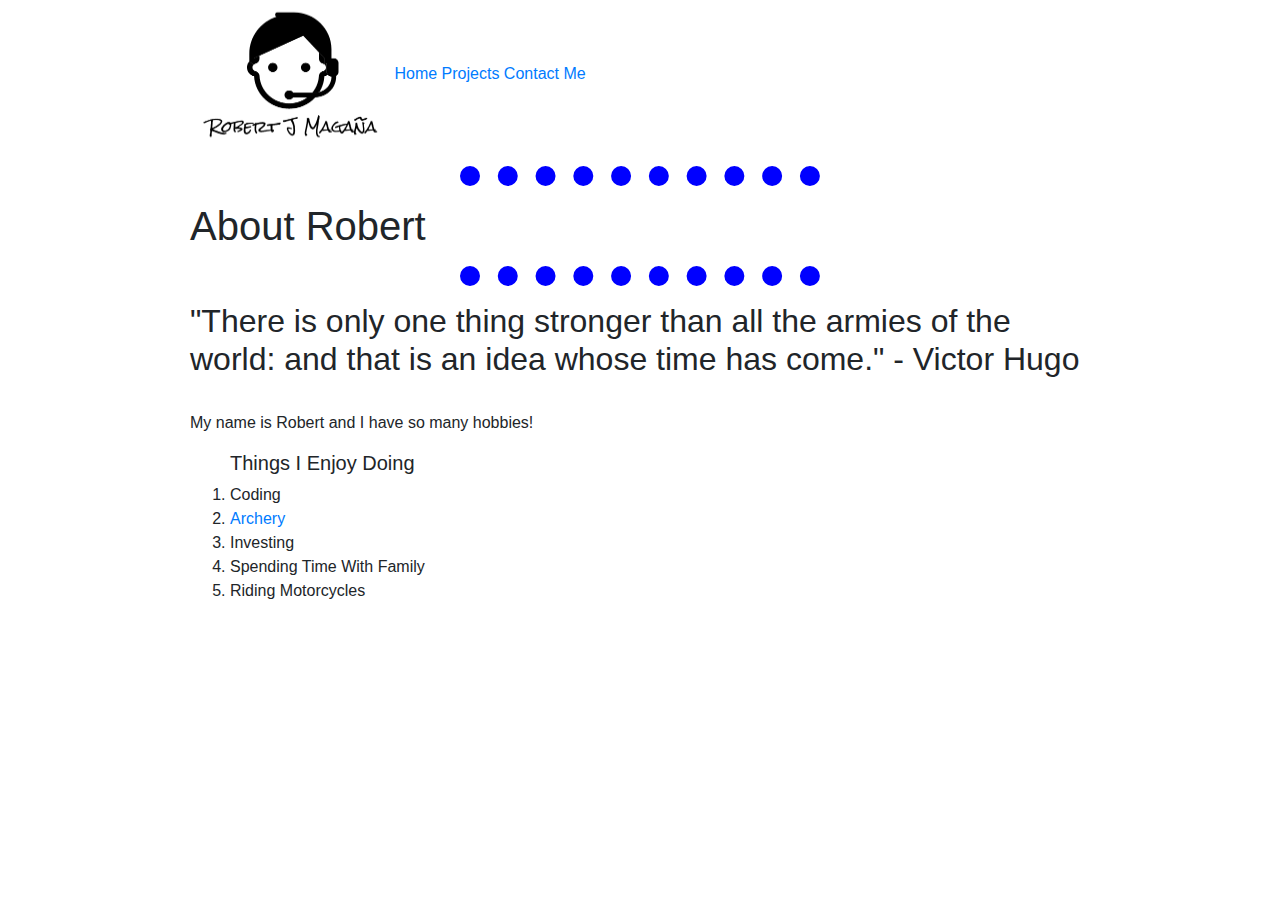
==== about-me.html @ 82a4c241 "Edited Custom Css Styles" ====
<!DOCTYPE html>
<html lang="en" dir="ltr">

<head>
  <meta charset="utf-8">
  <title>About Me</title>
  <link rel="stylesheet" href="https://stackpath.bootstrapcdn.com/bootstrap/4.5.2/css/bootstrap.min.css"
    integrity="sha384-JcKb8q3iqJ61gNV9KGb8thSsNjpSL0n8PARn9HuZOnIxN0hoP+VmmDGMN5t9UJ0Z" crossorigin="anonymous">
    <link rel="stylesheet" type="text/css" href="styles.css">
</head>

<body style="justify-content: center; display: flex; ">
  <div style="margin: 0, auto; max-width: 900px;">

    <div class='nav-brand'>
      <a href='index.html'> <img src='Pictures/Logo.png' alt='Official logo' width='200px' height='150px'> </a>
      <a href="index.html">Home</a>
      <a href="projects.html">Projects</a>
      <a href="contact-me.html">Contact Me</a>
      <hr>
    </div>
    
    <style>
      hr {
        border-style: none;
        border-top-style: dotted;
        border-color: blue;
        border-width: 20px;
        width: 40%;
      }
    </style>

    <h1>About Robert</h1>
    <hr>
    <h2>"There is only one thing stronger than all the armies of the world: and that is an idea whose time has come." -
      Victor Hugo</h2>
    <br>
    <p>My name is Robert and I have so many hobbies! </p>
    <ol>
      <h5>Things I Enjoy Doing</h5>
      <li>Coding</li>
      <li><a href="https://www.flickr.com/photos/190367903@N06/albums/72157716107412622">Archery</a></li>
      <li>Investing</li>
      <li>Spending Time With Family</li>
      <li>Riding Motorcycles</li>
    </ol>

  </div>
</body>

</html>
---- styles.css ----
.dotted-hr {
    border-style: none;
    border-top-style: dotted;
    border-color: blue;
    border-width: 20px;
    width: 40%;
    margin-top: 50px;
    margin-bottom: 50px;
  }

  .centerMe {
    display: block;
    margin-left: auto;
    margin-right: auto;
    width: 40%;
  }
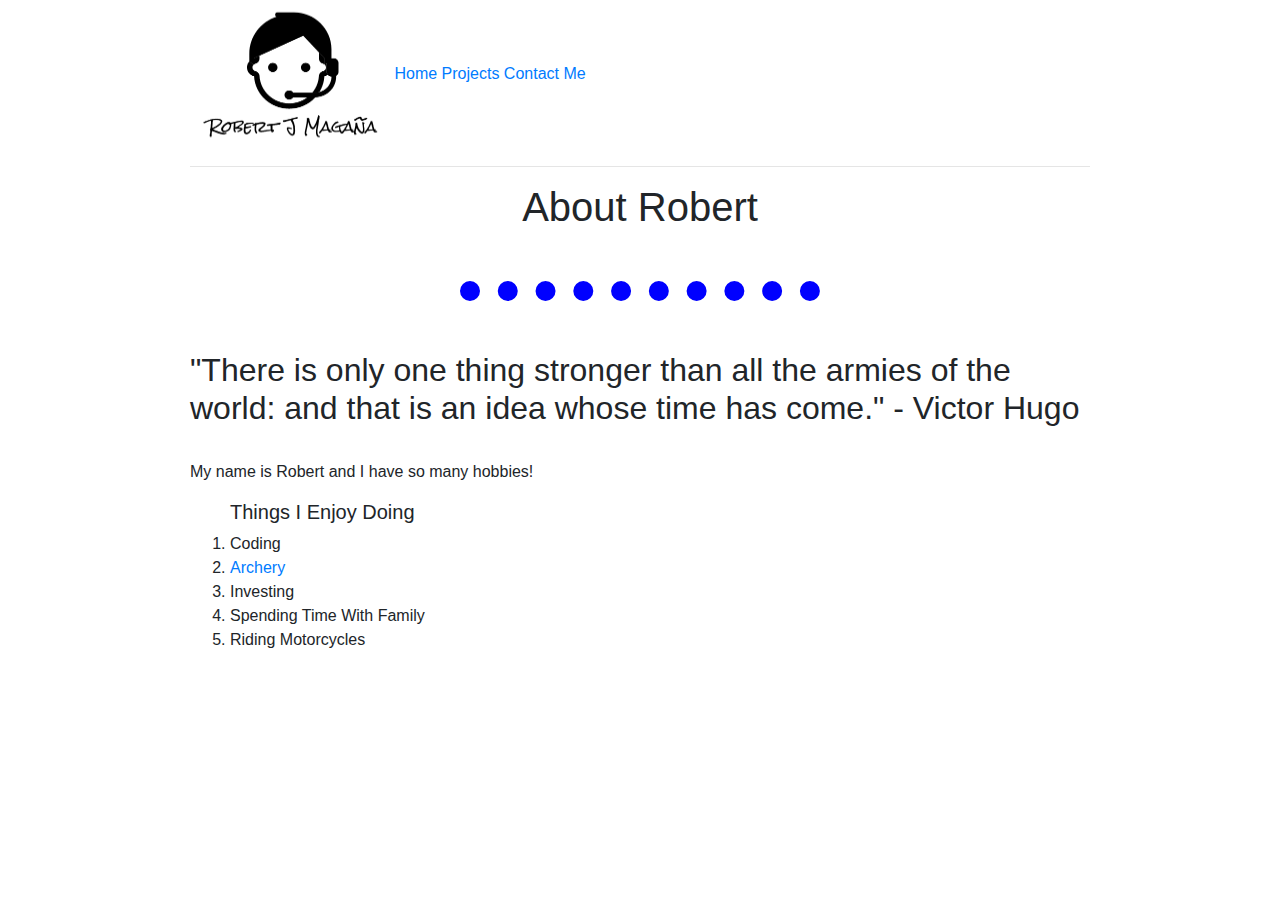
==== commit 6c882f17: "Added new classes for center text and images" ====
--- a/about-me.html
+++ b/about-me.html
@@ -19,19 +19,9 @@
       <a href="contact-me.html">Contact Me</a>
       <hr>
     </div>
-    
-    <style>
-      hr {
-        border-style: none;
-        border-top-style: dotted;
-        border-color: blue;
-        border-width: 20px;
-        width: 40%;
-      }
-    </style>
 
-    <h1>About Robert</h1>
-    <hr>
+    <h1 class="centerTXT">About Robert</h1>
+    <hr class="dotted-hr">
     <h2>"There is only one thing stronger than all the armies of the world: and that is an idea whose time has come." -
       Victor Hugo</h2>
     <br>
--- a/styles.css
+++ b/styles.css
@@ -8,14 +8,19 @@
     margin-bottom: 50px;
   }
 
-  .centerMe {
+  .centerIMG {
     display: block;
     margin-left: auto;
     margin-right: auto;
     width: 40%;
   }
 
+  .centerTXT {
+    text-align: center;
+    border: none;
+  }
 
 
 
 
+
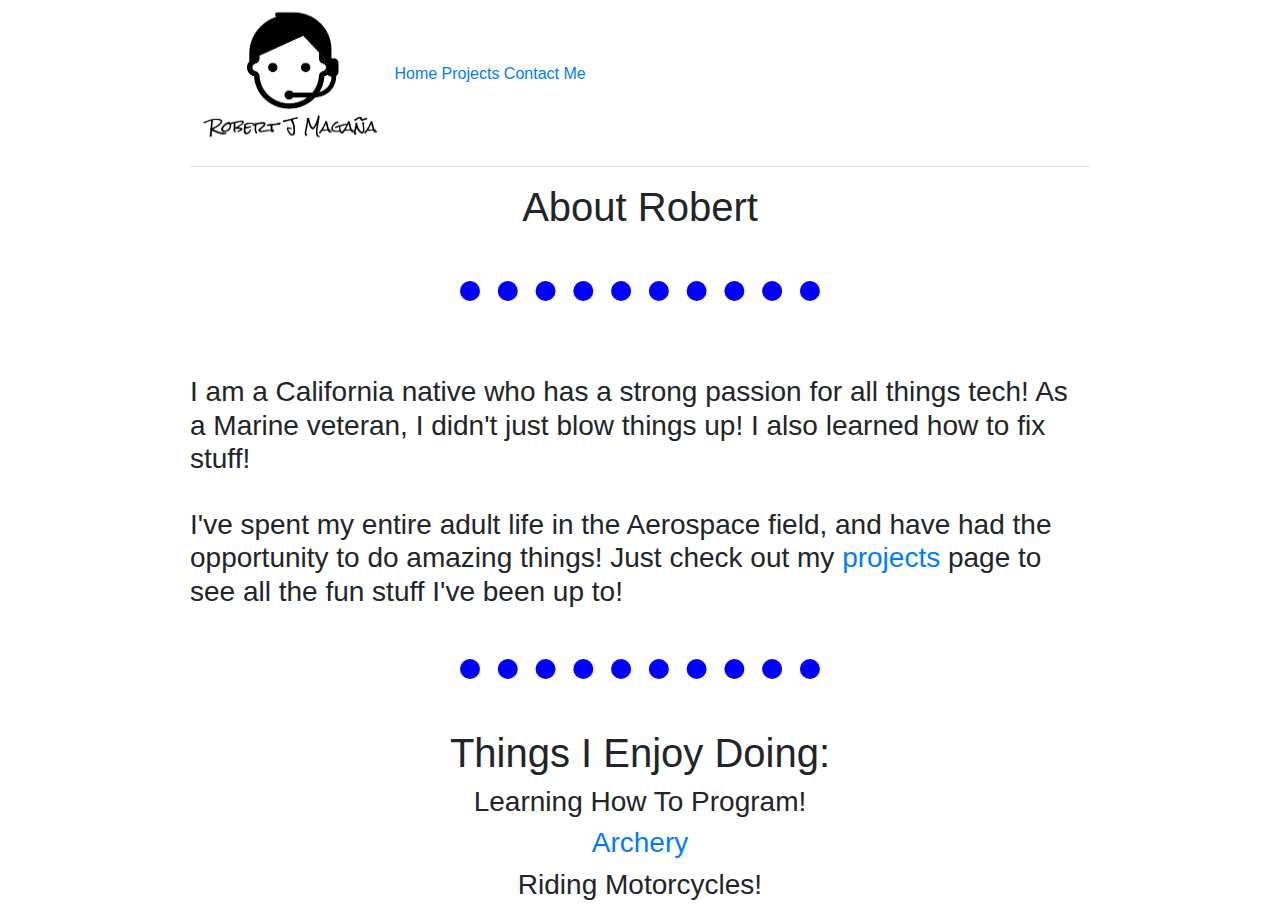
==== commit f31dc4b6: "Editing about me page" ====
--- a/about-me.html
+++ b/about-me.html
@@ -22,18 +22,20 @@
 
     <h1 class="centerTXT">About Robert</h1>
     <hr class="dotted-hr">
-    <h2>"There is only one thing stronger than all the armies of the world: and that is an idea whose time has come." -
-      Victor Hugo</h2>
     <br>
-    <p>My name is Robert and I have so many hobbies! </p>
-    <ol>
-      <h5>Things I Enjoy Doing</h5>
-      <li>Coding</li>
-      <li><a href="https://www.flickr.com/photos/190367903@N06/albums/72157716107412622">Archery</a></li>
-      <li>Investing</li>
-      <li>Spending Time With Family</li>
-      <li>Riding Motorcycles</li>
-    </ol>
+    <h3>
+      I am a California native who has a strong passion for all things tech! As a Marine veteran, I didn't just blow things up! I also learned how to fix stuff!
+    </h3>
+    <br>
+    <h3>
+      I've spent my entire adult life in the Aerospace field, and have had the opportunity to do amazing things!
+      Just check out my <a href="projects.html">projects</a> page to see all the fun stuff I've been up to!
+    </h3>
+    <hr class="dotted-hr">
+    <h1 class="centerTXT">Things I Enjoy Doing:</h1>
+    <h3 class="centerTXT">Learning How To Program!</h3>
+    <h3 class="centerTXT"><a href="https://www.flickr.com/photos/190367903@N06/albums/72157716107412622">Archery</a></h3>
+    <h3 class="centerTXT">Riding Motorcycles!</h3>
 
   </div>
 </body>
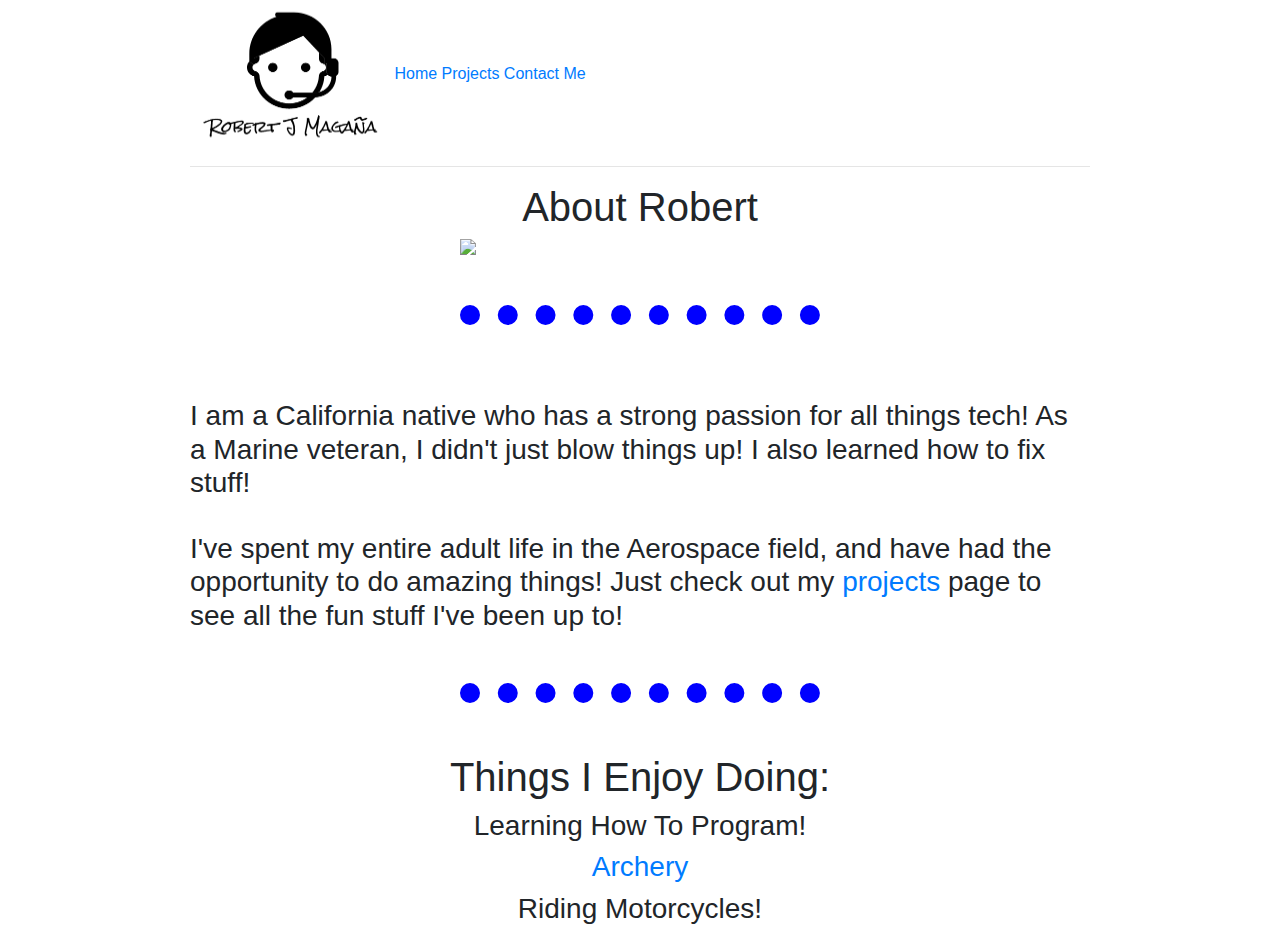
==== commit f6e73480: "Added favicon and more images" ====
--- a/about-me.html
+++ b/about-me.html
@@ -6,7 +6,8 @@
   <title>About Me</title>
   <link rel="stylesheet" href="https://stackpath.bootstrapcdn.com/bootstrap/4.5.2/css/bootstrap.min.css"
     integrity="sha384-JcKb8q3iqJ61gNV9KGb8thSsNjpSL0n8PARn9HuZOnIxN0hoP+VmmDGMN5t9UJ0Z" crossorigin="anonymous">
-    <link rel="stylesheet" type="text/css" href="styles.css">
+  <link rel="stylesheet" type="text/css" href="styles.css">
+  <link rel="icon" href="favicon.ico">
 </head>
 
 <body style="justify-content: center; display: flex; ">
@@ -21,10 +22,12 @@
     </div>
 
     <h1 class="centerTXT">About Robert</h1>
+    <img class="centerIMG" src="falcon9.jpg">
     <hr class="dotted-hr">
     <br>
     <h3>
-      I am a California native who has a strong passion for all things tech! As a Marine veteran, I didn't just blow things up! I also learned how to fix stuff!
+      I am a California native who has a strong passion for all things tech! As a Marine veteran, I didn't just blow
+      things up! I also learned how to fix stuff!
     </h3>
     <br>
     <h3>
@@ -34,7 +37,8 @@
     <hr class="dotted-hr">
     <h1 class="centerTXT">Things I Enjoy Doing:</h1>
     <h3 class="centerTXT">Learning How To Program!</h3>
-    <h3 class="centerTXT"><a href="https://www.flickr.com/photos/190367903@N06/albums/72157716107412622">Archery</a></h3>
+    <h3 class="centerTXT"><a href="https://www.flickr.com/photos/190367903@N06/albums/72157716107412622">Archery</a>
+    </h3>
     <h3 class="centerTXT">Riding Motorcycles!</h3>
 
   </div>
--- a/styles.css
+++ b/styles.css
@@ -8,19 +8,26 @@
     margin-bottom: 50px;
   }
 
-  .centerIMG {
+.centerIMG {
     display: block;
     margin-left: auto;
     margin-right: auto;
     width: 40%;
   }
 
-  .centerTXT {
+.centerTXT {
     text-align: center;
     border: none;
   }
+
+.spaceTXT {
+    word-spacing: 50px;
+}
 
 
 
 
 
+
+
+
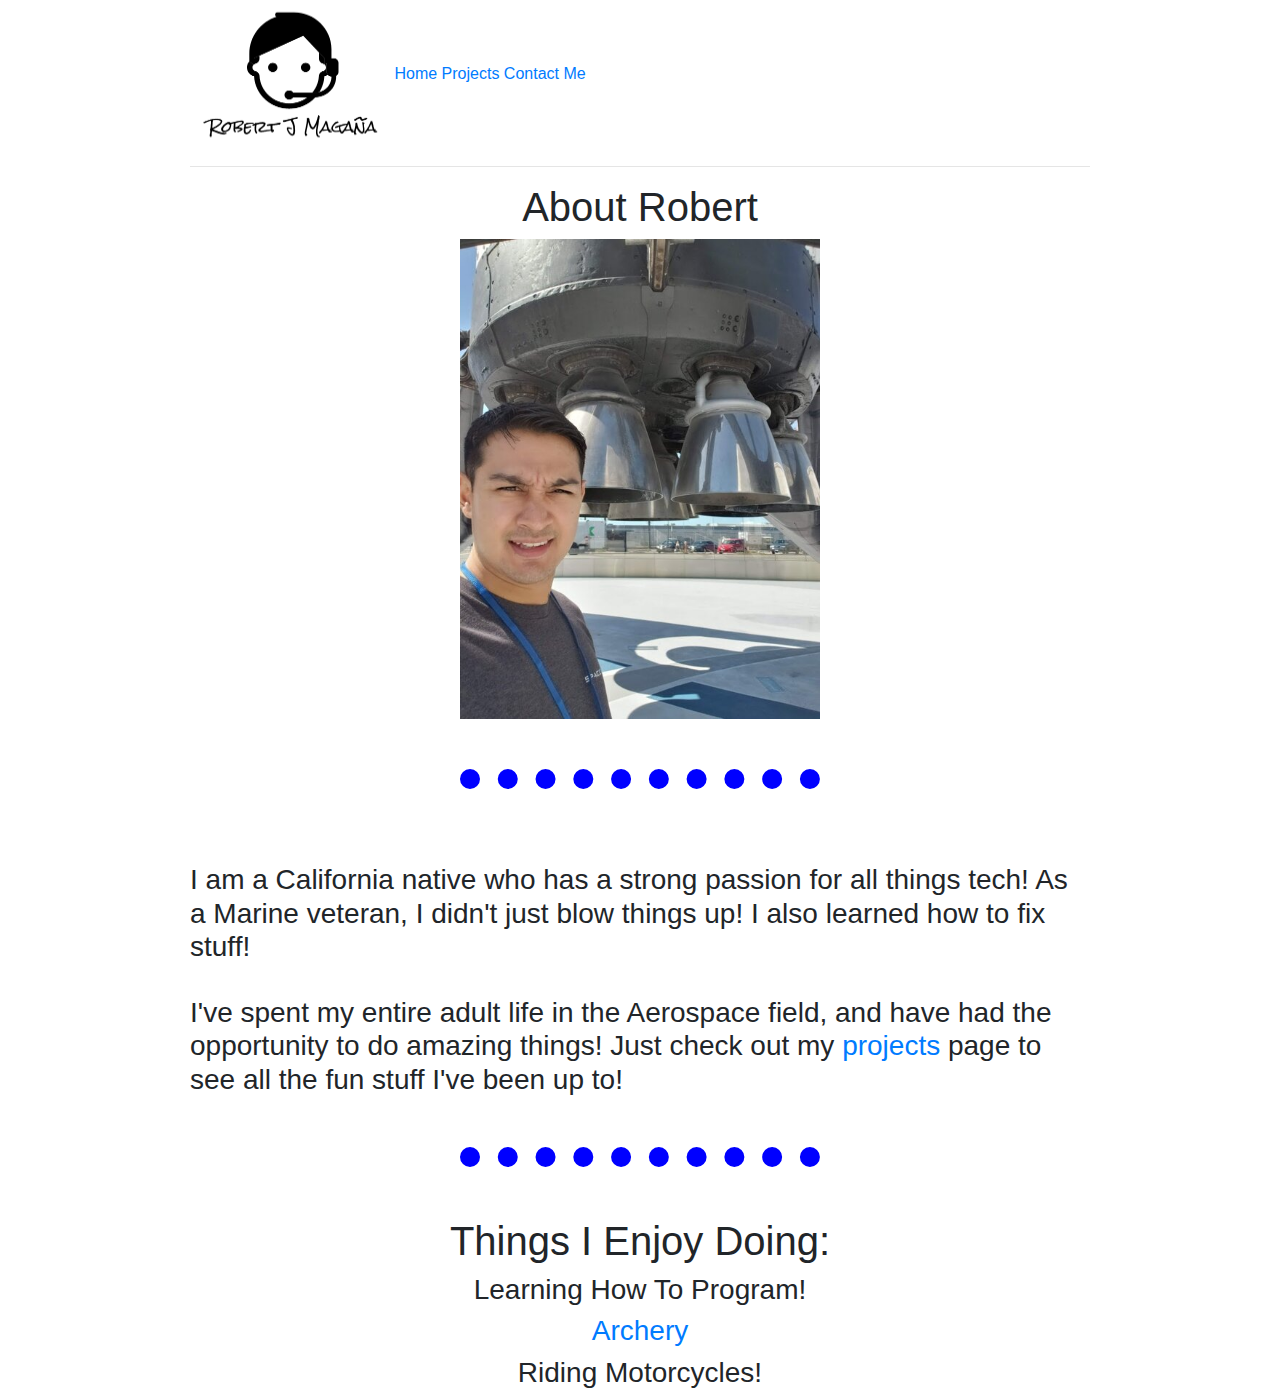
==== commit 61d7f3f6: "Added picture of myself to about me page" ====
--- a/about-me.html
+++ b/about-me.html
@@ -22,7 +22,7 @@
     </div>
 
     <h1 class="centerTXT">About Robert</h1>
-    <img class="centerIMG" src="falcon9.jpg">
+    <img class="centerIMG" src="Pictures/falcon9.jpg">
     <hr class="dotted-hr">
     <br>
     <h3>
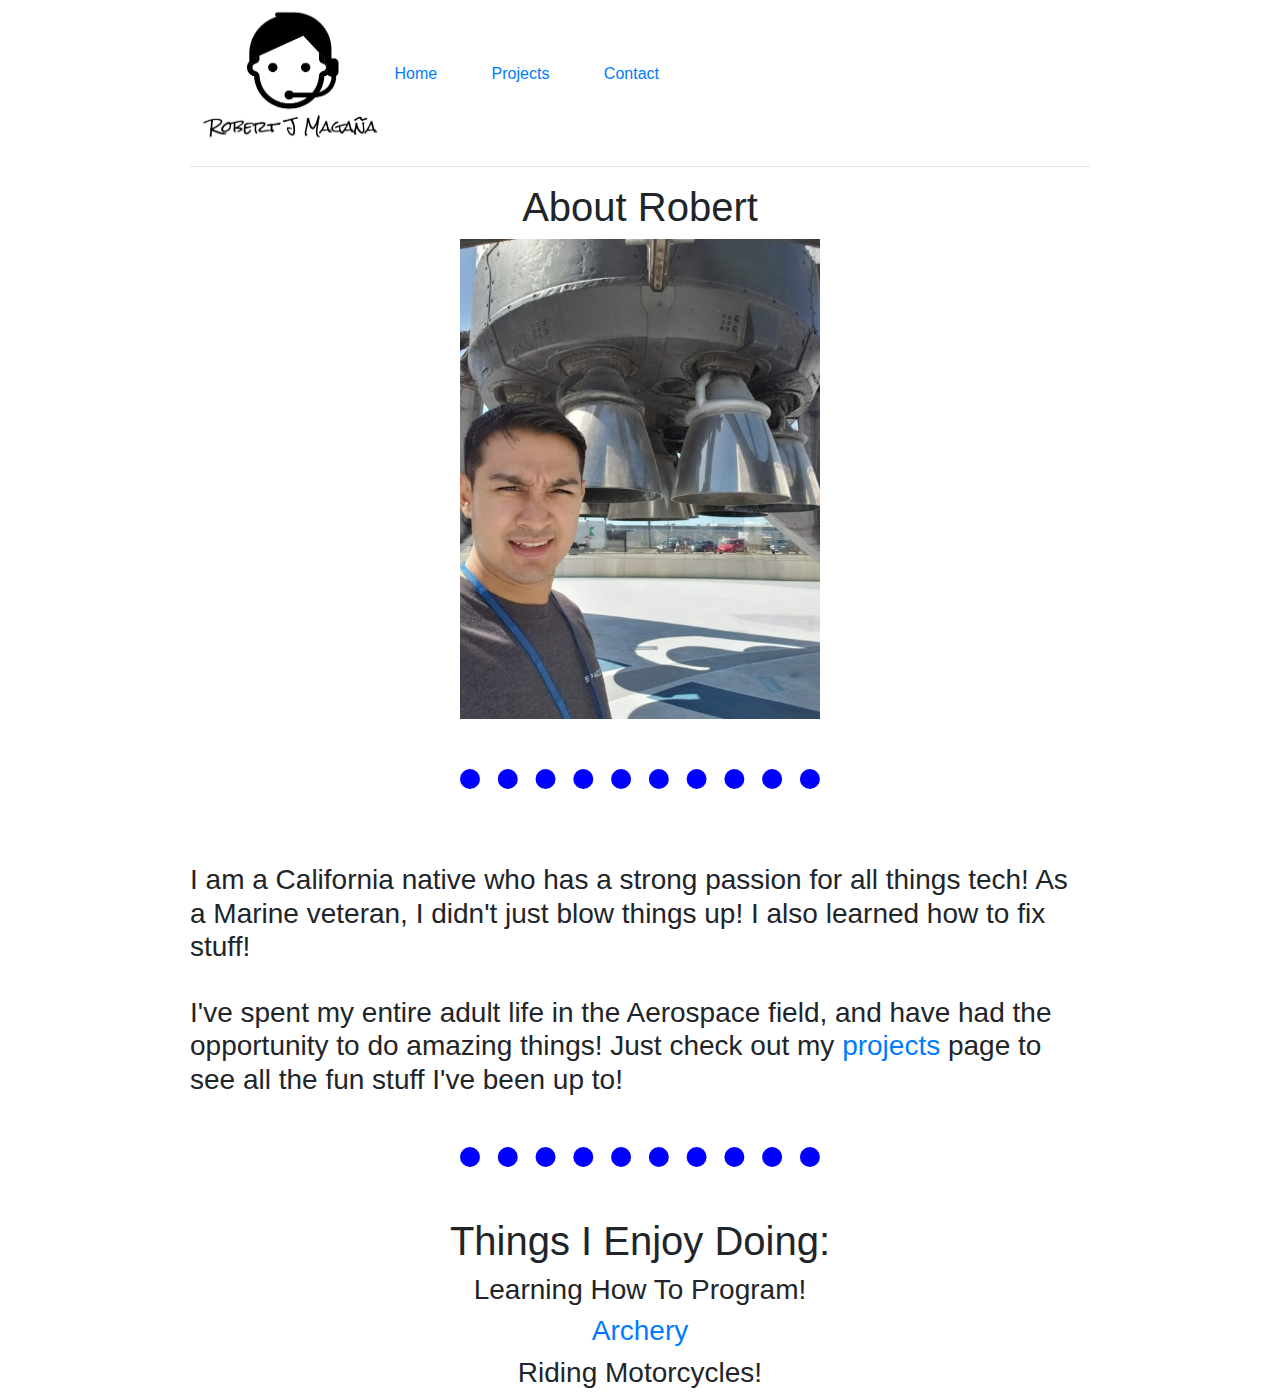
==== commit 7e3e43d3: "added spacing in nav bar buttons" ====
--- a/about-me.html
+++ b/about-me.html
@@ -15,9 +15,9 @@
 
     <div class='nav-brand'>
       <a href='index.html'> <img src='Pictures/Logo.png' alt='Official logo' width='200px' height='150px'> </a>
-      <a href="index.html">Home</a>
-      <a href="projects.html">Projects</a>
-      <a href="contact-me.html">Contact Me</a>
+      <a class="spaceTXT"   href="index.html">Home </a>
+      <a class="spaceTXT"   href="projects.html">Projects </a>
+      <a class="spaceTXT"   href="contact-me.html">Contact </a>
       <hr>
     </div>
 
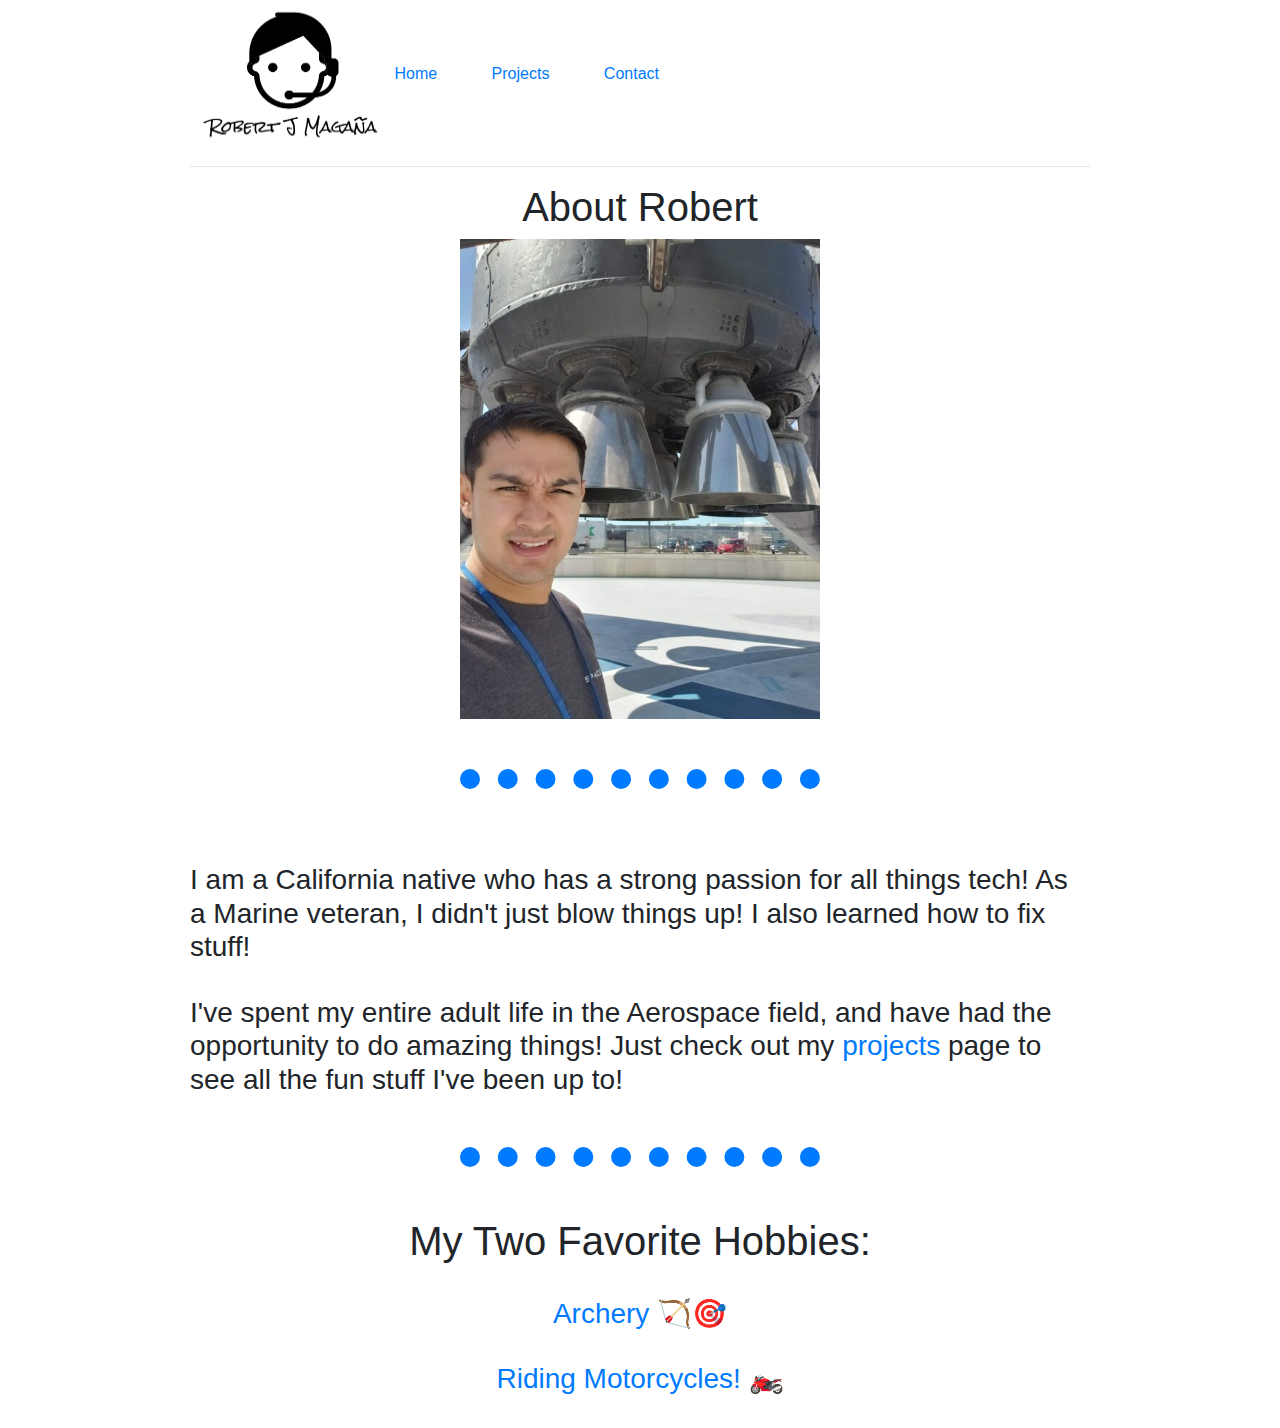
==== commit abc02e30: "Edited About me page and added hyperlinks to hobbies" ====
--- a/about-me.html
+++ b/about-me.html
@@ -35,13 +35,15 @@
       Just check out my <a href="projects.html">projects</a> page to see all the fun stuff I've been up to!
     </h3>
     <hr class="dotted-hr">
-    <h1 class="centerTXT">Things I Enjoy Doing:</h1>
-    <h3 class="centerTXT">Learning How To Program!</h3>
-    <h3 class="centerTXT"><a href="https://www.flickr.com/photos/190367903@N06/albums/72157716107412622">Archery</a>
-    </h3>
-    <h3 class="centerTXT">Riding Motorcycles!</h3>
+    <h1 class="centerTXT">My Two Favorite Hobbies:</h1>
+    <br>
+    <h3 class="centerTXT"><a href="https://www.flickr.com/photos/190367903@N06/albums/72157716107412622">Archery 🏹🎯</a></h3>
+    <br>
+    <h3 class="centerTXT"><a href="https://www.flickr.com/photos/190367903@N06/albums/72157716919572153">Riding Motorcycles! 🏍️</a></h3>
+    <br>
 
   </div>
+
 </body>
 
 </html>--- a/styles.css
+++ b/styles.css
@@ -1,7 +1,7 @@
 .dotted-hr {
     border-style: none;
     border-top-style: dotted;
-    border-color: blue;
+    border-color: #007bff;
     border-width: 20px;
     width: 40%;
     margin-top: 50px;
@@ -20,8 +20,34 @@
     border: none;
   }
 
+.projectPlaceholderTXT {
+    text-align:right;
+    margin-top: 130px;
+    margin-bottom: 50px;
+}
+
 .spaceTXT {
     word-spacing: 50px;
+}
+
+.floatLeft {
+    border-color: black;
+    border-style: solid;
+    float: left;
+    margin-top: 10px;
+    margin-bottom: 20px;
+  }
+
+  .floatRight {
+    float: right;
+    margin-top: 20px;
+    margin-bottom: 0px;
+  }
+
+.alignTXTLeft {
+    text-align: left;
+    margin-top: 150px;
+    margin-bottom: 20px;
 }
 
 
